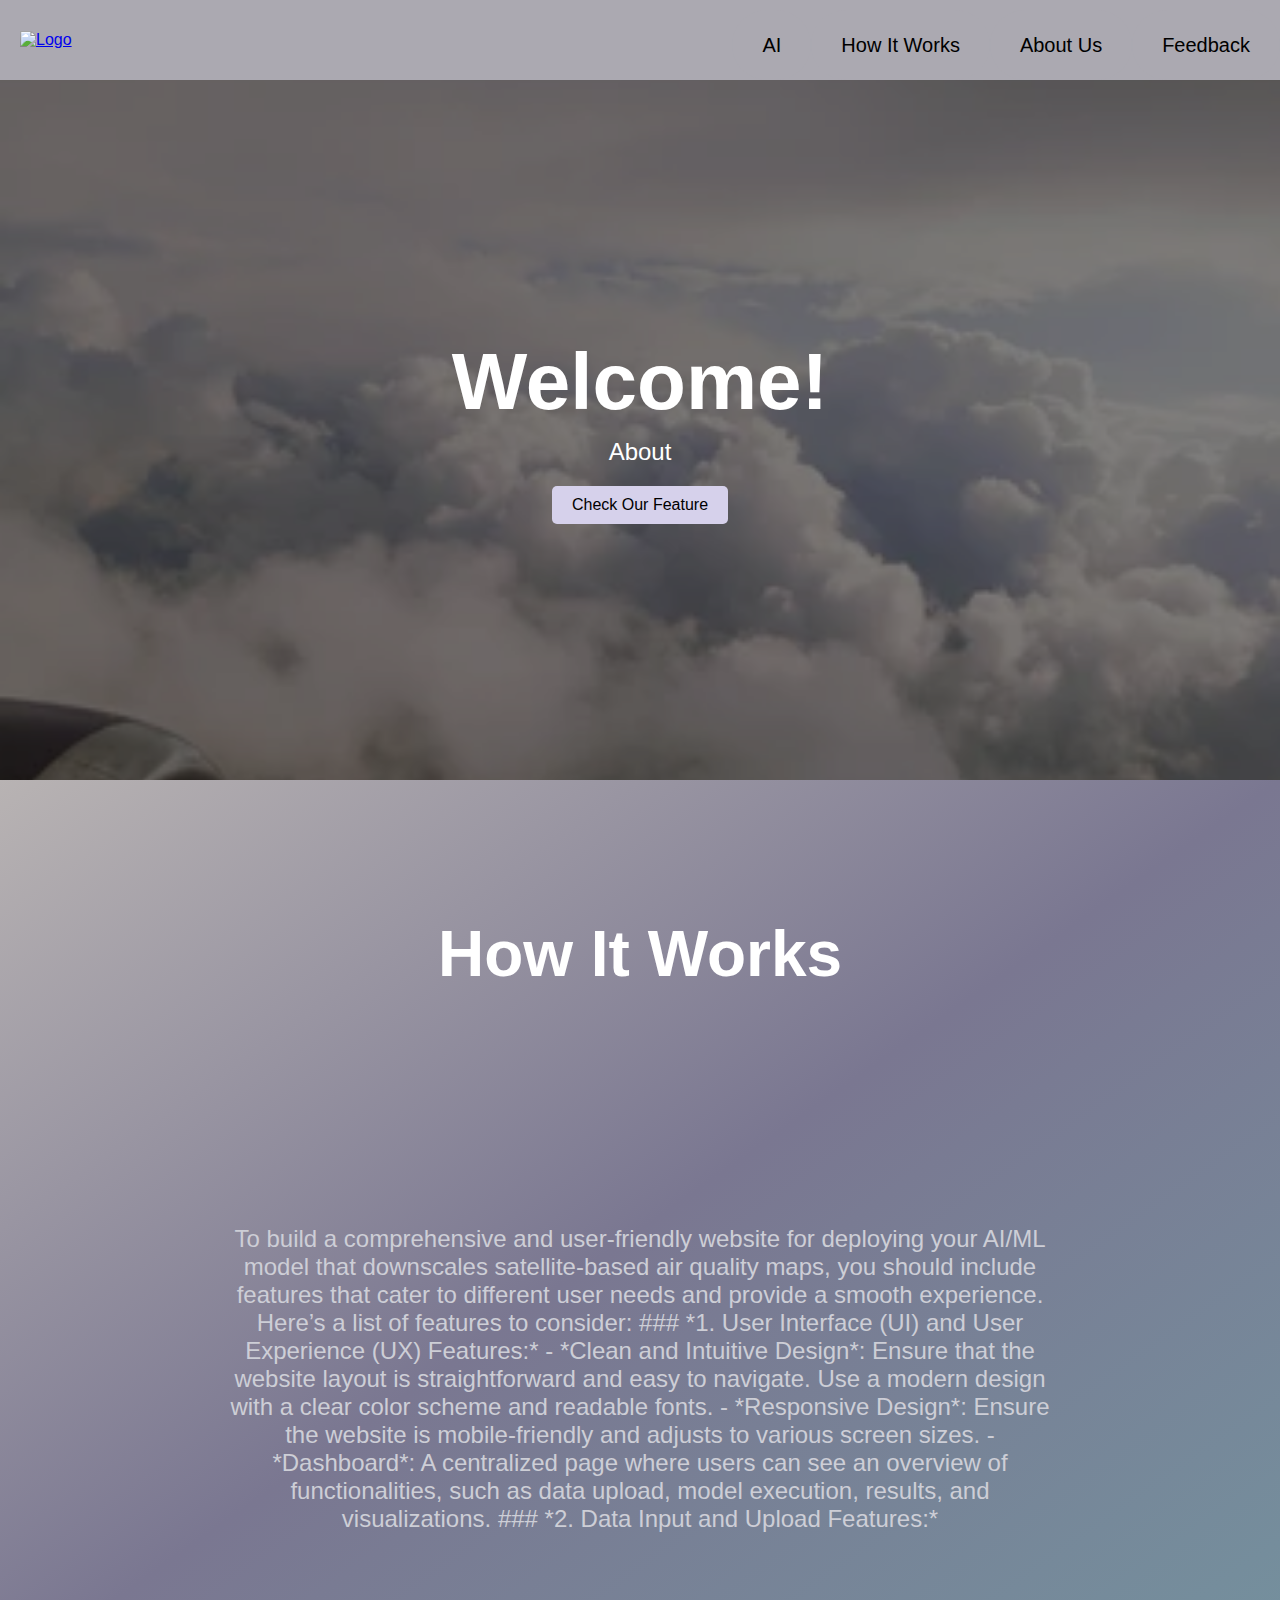
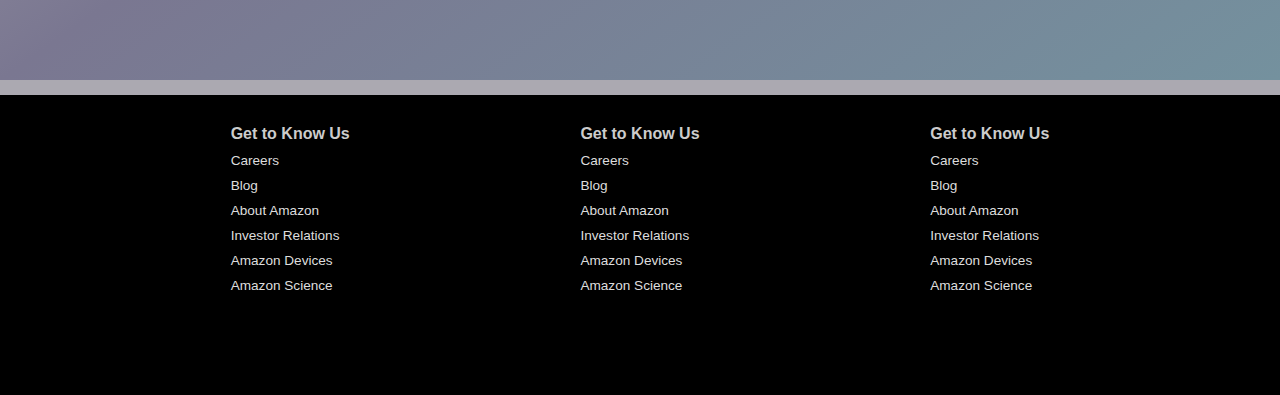
==== pages/index.html @ 38850c6e "new commit" ====
<!DOCTYPE html>
<html lang="en">

<head>
    <meta charset="UTF-8">
    <meta name="viewport" content="width=device-width, initial-scale=1.0">
    <title>SIH</title>
    <link rel="stylesheet" href="style.css">
</head>

<body>

    <header>
        <nav>
            <div class="nav-logo">
                <a href="index.html">
                    <img src="images/samplelogo.png" alt="Logo">
                </a>
            </div>
            <div class="nav-right">
                <a href="/pages/feature/feature.html">AI</a>
                <a href="index.html#HowItWorks">How It Works</a>
                <a href="/pages/about/about.html">About Us</a>
                <a href="/pages/feedback/feedback.html">Feedback</a>

            </div>
        </nav>
    </header>
    <section class="Hero-Section">
        <div class="parallax"></div>
        <div class="overlay">
            <h1>Welcome!</h1>
            <p>About</p>
            <a href="/pages/feature/feature.html" class="hero-button">Check Our Feature</a>
        </div>
    </section>
    <section id="HowItWorks">
        <div class="works">
            <h2>How It Works</h2>
            <p>To build a comprehensive and user-friendly website for deploying your AI/ML model that downscales
                satellite-based air quality maps, you should include features that cater to different user needs and
                provide
                a smooth experience. Here’s a list of features to consider:

                ### *1. User Interface (UI) and User Experience (UX) Features:*

                - *Clean and Intuitive Design*: Ensure that the website layout is straightforward and easy to navigate.
                Use
                a modern design with a clear color scheme and readable fonts.
                - *Responsive Design*: Ensure the website is mobile-friendly and adjusts to various screen sizes.
                - *Dashboard*: A centralized page where users can see an overview of functionalities, such as data
                upload,
                model execution, results, and visualizations.

                ### *2. Data Input and Upload Features:*
            </p>
        </div>
        <div class="parallax"></div>
    </section>
    <footer>

        <div class="footer2">
            <ul>
                <p>Get to Know Us</p>
                <a>Careers</a>
                <a>Blog</a>
                <a>About Amazon</a>
                <a>Investor Relations</a>
                <a>Amazon Devices</a>
                <a>Amazon Science</a>
            </ul>

            <ul>
                <p>Get to Know Us</p>
                <a>Careers</a>
                <a>Blog</a>
                <a>About Amazon</a>
                <a>Investor Relations</a>
                <a>Amazon Devices</a>
                <a>Amazon Science</a>
            </ul>

            <ul>
                <p>Get to Know Us</p>
                <a>Careers</a>
                <a>Blog</a>
                <a>About Amazon</a>
                <a>Investor Relations</a>
                <a>Amazon Devices</a>
                <a>Amazon Science</a>
            </ul>
        </div>
    </footer>


</body>

</html>
---- pages/style.css ----
* {
    margin: 0;
    padding: 0;
    box-sizing: border-box;
    font-family: Arial, sans-serif;
}

body {
    margin: 0;
    font-family: Arial, sans-serif;
    background-color: rgb(171, 169, 177);
    color: #fff;

}

/* Base styles for the fixed header */
.header {
    position: fixed;
    top: 0;
    left: 0;
    width: 100%;
    z-index: 1000;
    color: #fff;
    padding: 1rem;
    display: flex;
    justify-content: space-between;
    align-items: center;
    box-shadow: 0 2px 5px rgba(0, 0, 0, 0.1);
}

nav {
    display: flex;
    justify-content: space-between;
    align-items: center;
    width: 100%;
}

/* Logo styling */
.nav-logo img {
    height: 80px;
    width: 100px;
    margin-left: 20px;
}

/* Navigation bar styling */
.nav-right {
    display: flex;
    align-items: center;
}

.nav-right a {
    color: none;
    text-decoration: none;
    font-size: 20px;
    font-weight: 500;
    padding: 10px 30px;
    color: black;
    border-radius: 50px;
    background-color: rgb(171, 169, 177);
    position: relative;
    line-height: 50px;
    transition: all 0.3s ease;
    margin-top: 10px;
}

.nav-right a:after {
    position: absolute;
    content: "";
    background: rgb(29, 28, 28);
    background: linear-gradient(black, #ffffff, #1e13b1);
    width: 104%;
    height: 110%;
    left: -2%;
    top: -5%;
    border-radius: 50px;
    transform: scaleY(0);
    z-index: -1;
    animation: rotate 1.5s linear infinite;
    transition: transform 0.3s ease;
}

.nav-right a:hover:after {
    transform: scaleY(1);
}

.parallax {
    /* The image used */
    background-image: url('../images/image\ copy.png');
    height: 100%;
    background-attachment: fixed;
    background-position: center;
    background-repeat: no-repeat;
    background-size: cover;
}

.Hero-Section {
    position: relative;
    width: 100%;
    height: 700px;
    overflow: hidden;

}


/* Style the overlay text */
.overlay {
    position: absolute;
    top: 0;
    left: 0;
    width: 100%;
    height: 100%;
    display: flex;
    flex-direction: column;
    align-items: center;
    justify-content: center;
    color: white;
    /* Adjust the text color as needed */
    text-align: center;
    background: rgba(0, 0, 0, 0.5);
    /* Optional: add a dark overlay to improve text readability */
}

.overlay h1 {
    font-size: 5rem;
    /* Adjust font size as needed */
    margin-bottom: 10px;
}

.overlay p {
    font-size: 1.5rem;
    /* Adjust font size as needed */
    margin-bottom: 20px;
    color: white;
}

.hero-button {
    padding: 10px 20px;
    font-size: 1rem;
    color: black;
    background-color: #d6d1eb;
    /* Adjust button color as needed */
    border: none;
    cursor: pointer;
    border-radius: 5px;
    text-decoration: none;
    /* Remove underline from link */
    display: inline-block;
}

.hero-button:hover {
    background-color: #a9a5db;
    /* Adjust button hover color as needed */
}

.HowItWorks {
    background-image: linear-gradient(to bottom right, rgb(184, 179, 179), #de75f8, rgb(255, 64, 191), #de75f8, rgb(177, 171, 171));
    padding: 20px;
    text-align: center;
    color: white;
    margin: 0;
    height: 100vh;
    display: grid;
    place-items: center;
}

.works {
    background-image: linear-gradient(to bottom right, rgb(184, 179, 179), rgb(122, 119, 145), rgb(116, 145, 158));
    padding: 20px;
    text-align: center;
    color: white;
    margin: 0;
    height: 100vh;
    display: grid;
    place-items: center;
}

.works h2 {
    font-size: 4rem;
}

.works p {
    font-size: 1.5rem;
    margin-bottom: 10px;
    margin-left: 200px;
    margin-right: 200px;
    color: rgb(205, 206, 214);
}



footer {
    margin-top: 15px;
}


.footer2 {
    height: 300px;
    color: #cccccc;
    background-color: black;
    display: flex;
    justify-content: space-evenly;
}

ul a {
    display: block;
    font-size: 0.85rem;
    margin-top: 10px;
    color: #dddddd;
}

ul p {
    font-weight: 600;
}

ul {
    margin-top: 30px;
}
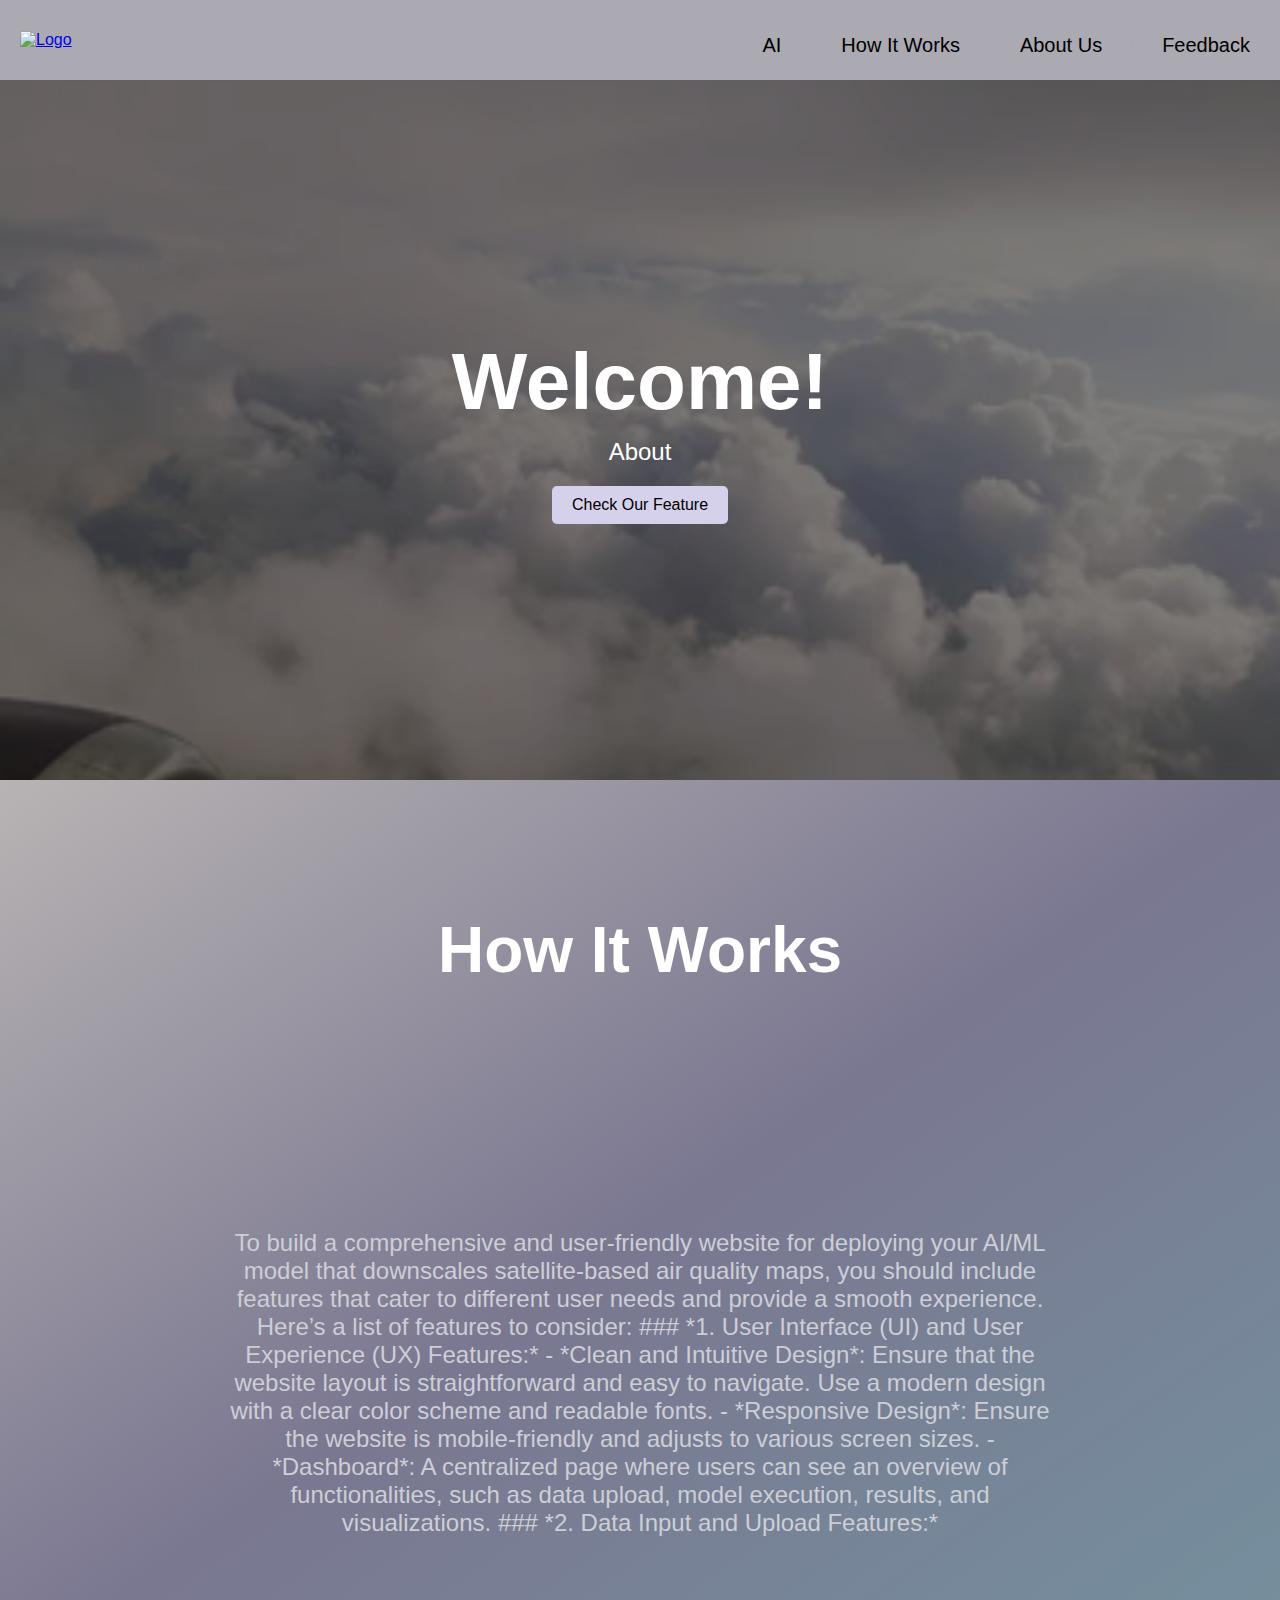
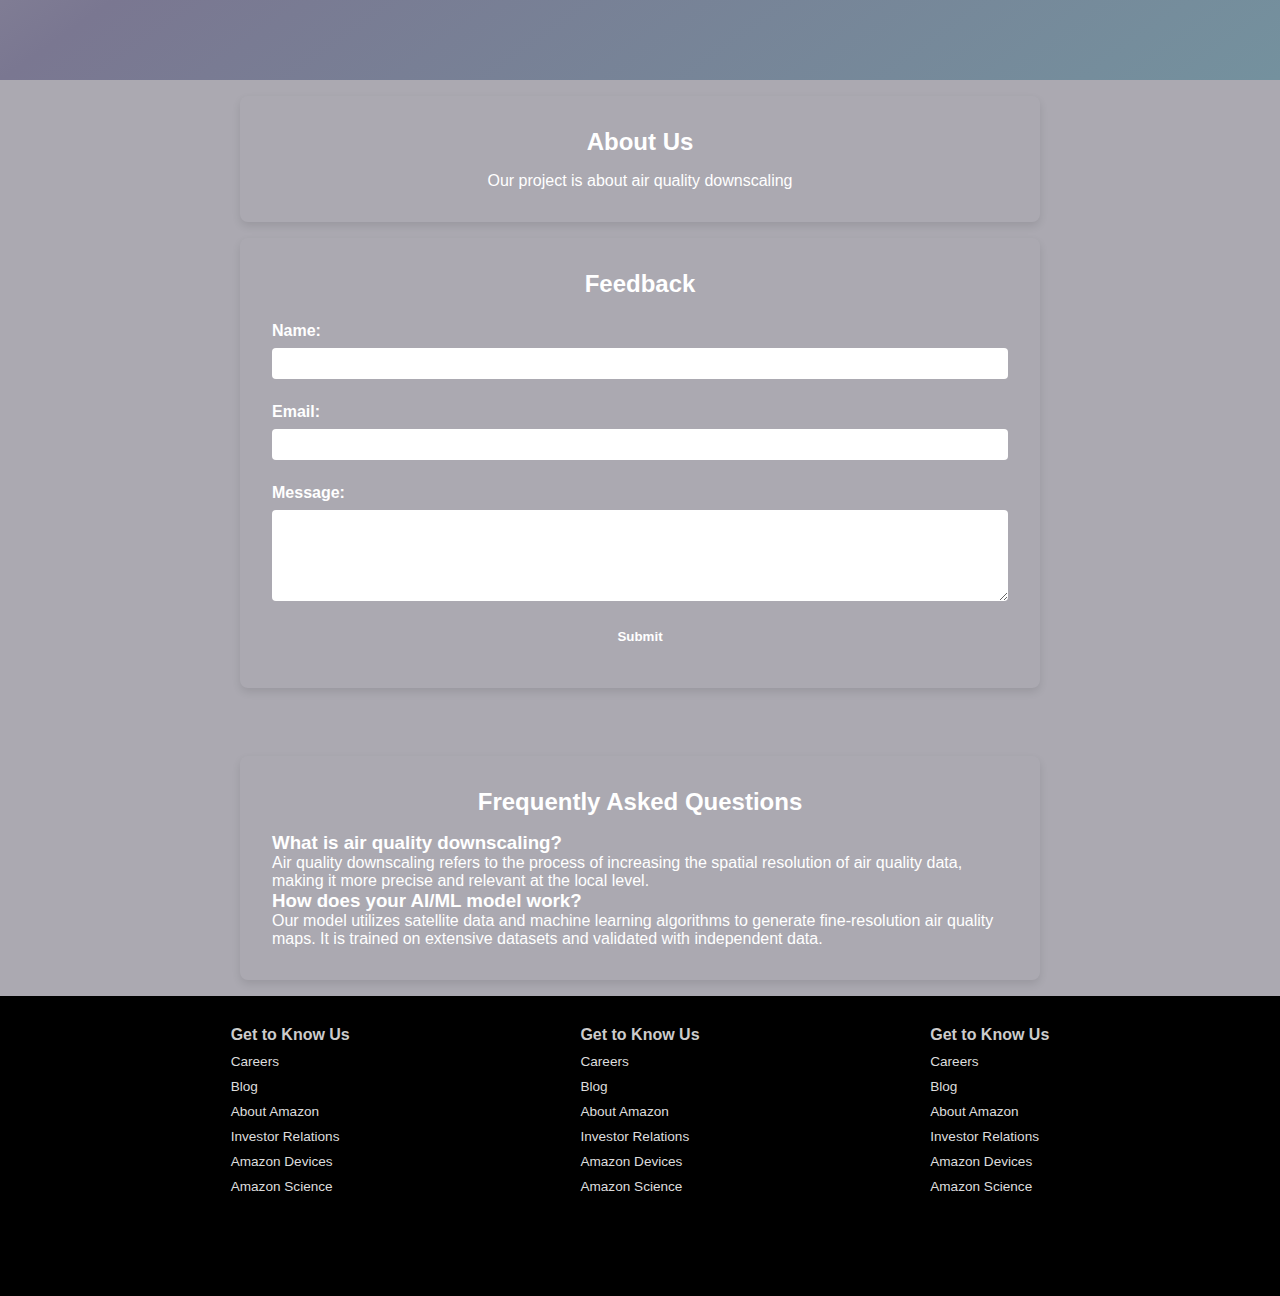
==== commit 1aeea0ac: "commit" ====
--- a/pages/index.html
+++ b/pages/index.html
@@ -6,6 +6,7 @@
     <meta name="viewport" content="width=device-width, initial-scale=1.0">
     <title>SIH</title>
     <link rel="stylesheet" href="style.css">
+    <link rel="stylesheet" href="about.css">
 </head>
 
 <body>
@@ -18,10 +19,10 @@
                 </a>
             </div>
             <div class="nav-right">
-                <a href="/pages/feature/feature.html">AI</a>
+                <a href="feature.html">AI</a>
                 <a href="index.html#HowItWorks">How It Works</a>
-                <a href="/pages/about/about.html">About Us</a>
-                <a href="/pages/feedback/feedback.html">Feedback</a>
+                <a href="index.html#about">About Us</a>
+                <a href="index.html#feedback">Feedback</a>
 
             </div>
         </nav>
@@ -57,6 +58,43 @@
         </div>
         <div class="parallax"></div>
     </section>
+    <section id="about" class="about-section">
+        <h2>About Us</h2>
+        <p>
+            Our project is about air quality downscaling
+        </p>
+    </section>
+    <section id="feedback" class="feedback-section">
+        <h2>Feedback</h2>
+        <form id="feedback-form" action="https://formsubmit.co/advika006bteceai23@igdtuw.ac.in" method="POST">
+            <label for="name">Name:</label>
+            <input type="text" id="name" name="name" required>
+
+            <label for="email">Email:</label>
+            <input type="email" id="email" name="email" required>
+
+            <label for="message">Message:</label>
+            <textarea id="message" name="message" rows="5" required></textarea>
+
+            <button type="submit">Submit</button>
+        </form>
+        <p id="thank-you-message" style="display:none;">Thank you for giving your feedback!</p>
+    </section>
+    <br> <br>
+    <section id="faq" class="faq-section">
+        <h2>Frequently Asked Questions</h2>
+        <div class="faq-item">
+            <h3>What is air quality downscaling?</h3>
+            <p>Air quality downscaling refers to the process of increasing the spatial resolution of air quality data,
+                making it more precise and relevant at the local level.</p>
+        </div>
+        <div class="faq-item">
+            <h3>How does your AI/ML model work?</h3>
+            <p>Our model utilizes satellite data and machine learning algorithms to generate fine-resolution air quality
+                maps. It is trained on extensive datasets and validated with independent data.</p>
+        </div>
+    </section>
+
     <footer>
 
         <div class="footer2">
@@ -93,6 +131,8 @@
     </footer>
 
 
+
+    <script src="feedback.js"></script>
 </body>
 
 </html>--- a/pages/style.css
+++ b/pages/style.css
@@ -84,7 +84,6 @@
 }
 
 .parallax {
-    /* The image used */
     background-image: url('../images/image\ copy.png');
     height: 100%;
     background-attachment: fixed;
@@ -114,21 +113,17 @@
     align-items: center;
     justify-content: center;
     color: white;
-    /* Adjust the text color as needed */
     text-align: center;
     background: rgba(0, 0, 0, 0.5);
-    /* Optional: add a dark overlay to improve text readability */
 }
 
 .overlay h1 {
     font-size: 5rem;
-    /* Adjust font size as needed */
     margin-bottom: 10px;
 }
 
 .overlay p {
     font-size: 1.5rem;
-    /* Adjust font size as needed */
     margin-bottom: 20px;
     color: white;
 }
@@ -138,20 +133,18 @@
     font-size: 1rem;
     color: black;
     background-color: #d6d1eb;
-    /* Adjust button color as needed */
     border: none;
     cursor: pointer;
     border-radius: 5px;
     text-decoration: none;
-    /* Remove underline from link */
     display: inline-block;
 }
 
 .hero-button:hover {
     background-color: #a9a5db;
-    /* Adjust button hover color as needed */
-}
-
+}
+
+/* HOW IT WORKS */
 .HowItWorks {
     background-image: linear-gradient(to bottom right, rgb(184, 179, 179), #de75f8, rgb(255, 64, 191), #de75f8, rgb(177, 171, 171));
     padding: 20px;
@@ -161,6 +154,7 @@
     height: 100vh;
     display: grid;
     place-items: center;
+
 }
 
 .works {
@@ -172,6 +166,7 @@
     height: 100vh;
     display: grid;
     place-items: center;
+
 }
 
 .works h2 {
@@ -186,7 +181,82 @@
     color: rgb(205, 206, 214);
 }
 
-
+/* About US and FAQ */
+.about-section,
+.faq-section {
+    padding: 2rem;
+    background-color: var(--white);
+    margin: 1rem auto;
+    border-radius: 8px;
+    box-shadow: 0 4px 8px rgba(0, 0, 0, 0.1);
+    max-width: 800px;
+}
+
+h2 {
+    color: var(--primary-color);
+    text-align: center;
+    margin-bottom: 1rem;
+}
+
+.about-section p {
+    text-align: center;
+}
+
+.faq-item h3 {
+    color: var(--accent-color)
+}
+
+/* FeedBack*/
+
+.feedback-section {
+    padding: 2rem;
+    background-color: var(--white);
+    margin: 1rem auto;
+    border-radius: 8px;
+    box-shadow: 0 4px 8px rgba(0, 0, 0, 0.1);
+    max-width: 800px;
+}
+
+h2 {
+    color: var(--primary-color);
+    text-align: center;
+    margin-bottom: 1rem;
+}
+
+.feedback-section form {
+    display: flex;
+    flex-direction: column;
+}
+
+.feedback-section label {
+    margin: 0.5rem 0;
+    font-weight: bold;
+}
+
+.feedback-section input[type="text"],
+.feedback-section input[type="email"],
+.feedback-section textarea {
+    padding: 0.5rem;
+    border: 1px solid var(--dark-grey);
+    border-radius: 4px;
+    margin-bottom: 1rem;
+}
+
+.feedback-section button {
+    background-color: var(--primary-color);
+    color: var(--white);
+    padding: 0.75rem;
+    border: none;
+    border-radius: 4px;
+    cursor: pointer;
+    font-weight: bold;
+}
+
+.feedback-section button:hover {
+    background-color: var(--secondary-color);
+}
+
+/* Footer */
 
 footer {
     margin-top: 15px;
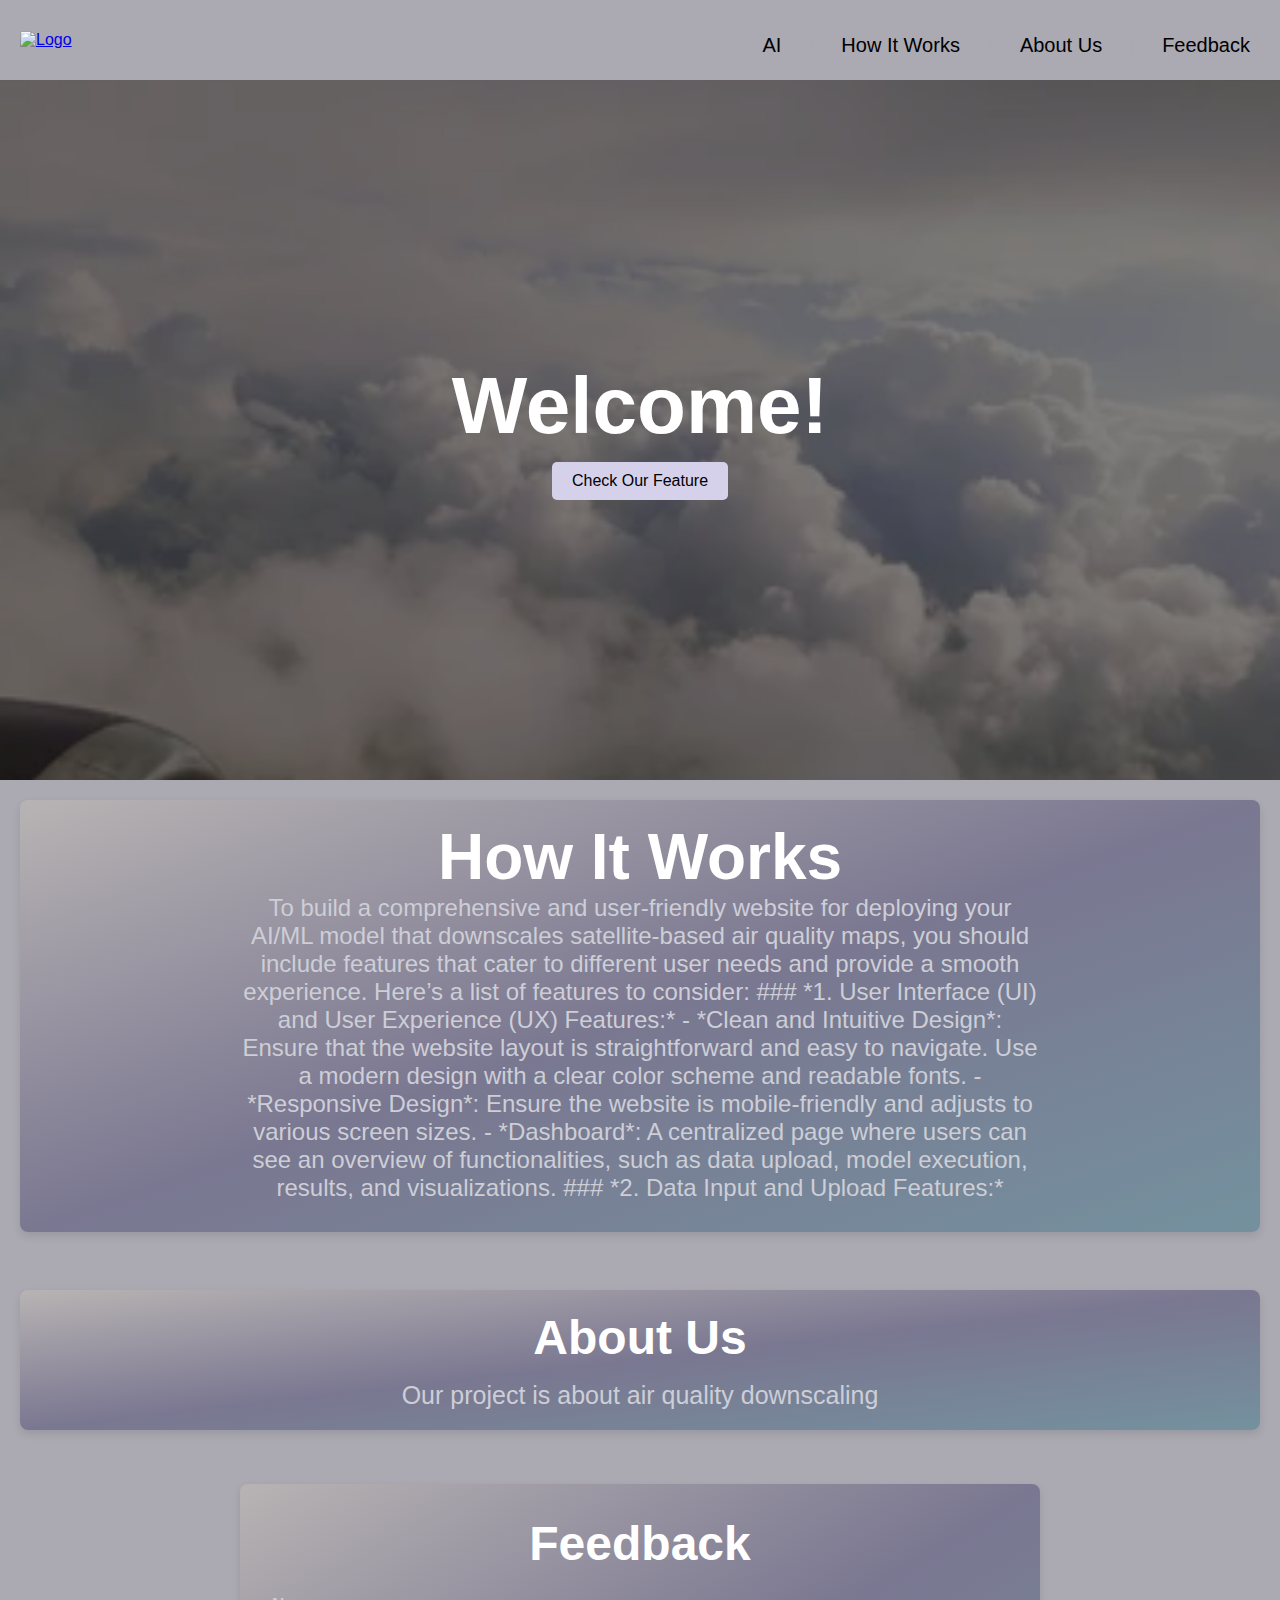
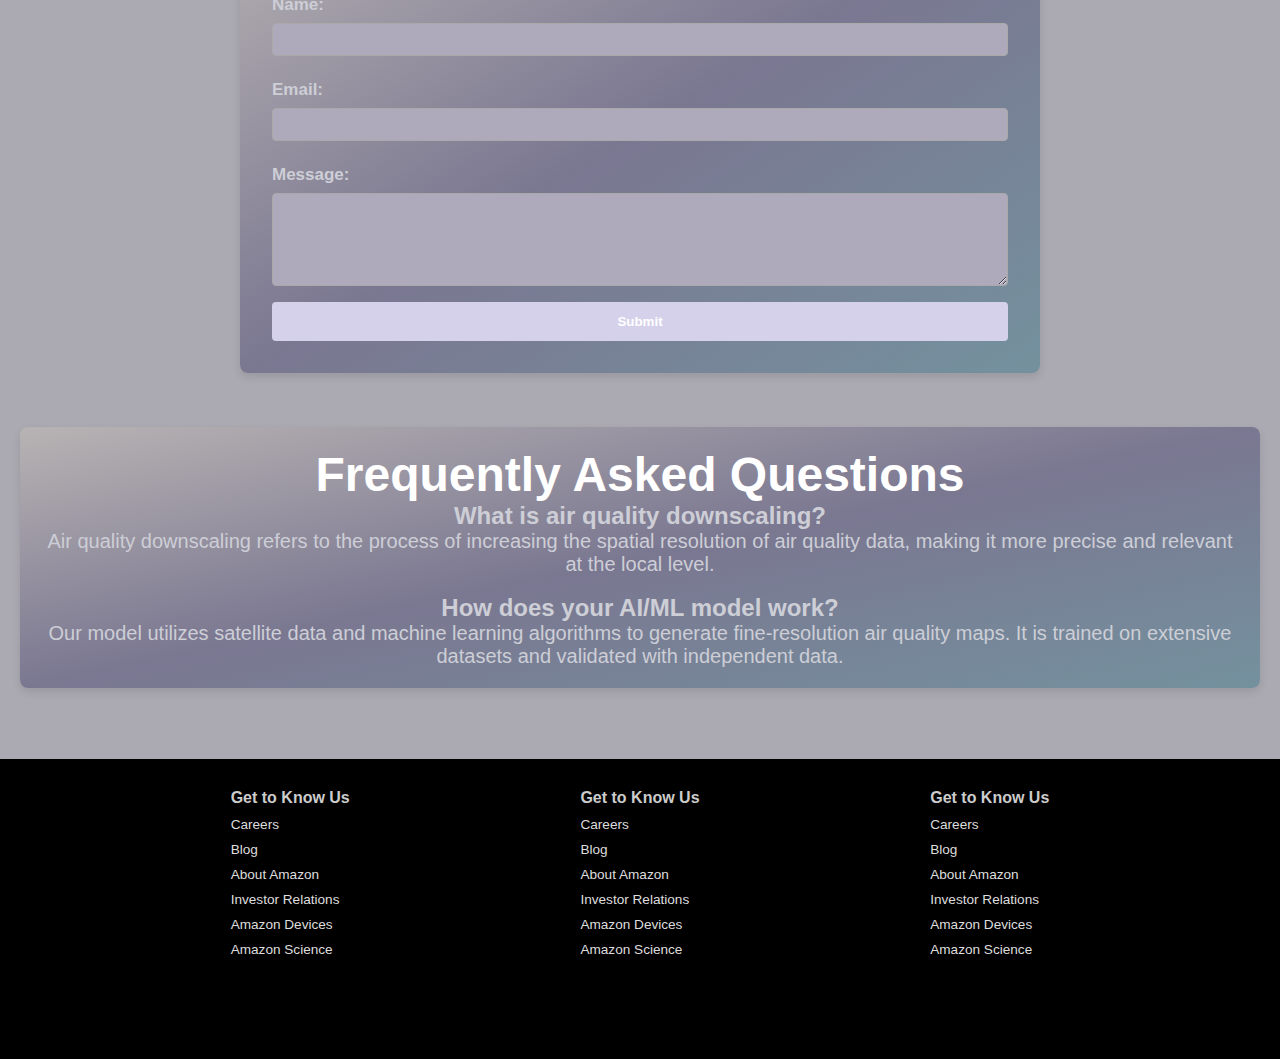
==== commit 67d509c3: "home page modified" ====
--- a/pages/index.html
+++ b/pages/index.html
@@ -31,7 +31,7 @@
         <div class="parallax"></div>
         <div class="overlay">
             <h1>Welcome!</h1>
-            <p>About</p>
+            <!-- <p>About</p> -->
             <a href="/pages/feature/feature.html" class="hero-button">Check Our Feature</a>
         </div>
     </section>
@@ -57,6 +57,7 @@
             </p>
         </div>
         <div class="parallax"></div>
+        <br>
     </section>
     <section id="about" class="about-section">
         <h2>About Us</h2>
@@ -64,6 +65,7 @@
             Our project is about air quality downscaling
         </p>
     </section>
+    <br>
     <section id="feedback" class="feedback-section">
         <h2>Feedback</h2>
         <form id="feedback-form" action="https://formsubmit.co/advika006bteceai23@igdtuw.ac.in" method="POST">
@@ -80,7 +82,7 @@
         </form>
         <p id="thank-you-message" style="display:none;">Thank you for giving your feedback!</p>
     </section>
-    <br> <br>
+    <br>
     <section id="faq" class="faq-section">
         <h2>Frequently Asked Questions</h2>
         <div class="faq-item">
@@ -88,12 +90,15 @@
             <p>Air quality downscaling refers to the process of increasing the spatial resolution of air quality data,
                 making it more precise and relevant at the local level.</p>
         </div>
+        <br>
         <div class="faq-item">
             <h3>How does your AI/ML model work?</h3>
             <p>Our model utilizes satellite data and machine learning algorithms to generate fine-resolution air quality
                 maps. It is trained on extensive datasets and validated with independent data.</p>
         </div>
     </section>
+
+    <br><br>
 
     <footer>
 
--- a/pages/style.css
+++ b/pages/style.css
@@ -157,13 +157,15 @@
 
 }
 
-.works {
+.works , .about-section, .faq-section {
     background-image: linear-gradient(to bottom right, rgb(184, 179, 179), rgb(122, 119, 145), rgb(116, 145, 158));
     padding: 20px;
     text-align: center;
     color: white;
-    margin: 0;
-    height: 100vh;
+    margin: 20px;
+    border-radius: 8px;
+    box-shadow: 0 4px 8px rgba(0, 0, 0, 0.1);
+    height: auto;
     display: grid;
     place-items: center;
 
@@ -182,50 +184,53 @@
 }
 
 /* About US and FAQ */
-.about-section,
-.faq-section {
+
+.about-section h2 {
+    color: #fff;
+    text-align: center;
+    margin-bottom: 1rem;
+    font-size: 3rem;
+}
+.faq-section h2{
+    font-size: 3rem;
+}
+.faq-item h3 {
+    font-size: 1.5rem;
+    color: rgb(205, 206, 214);
+}
+.faq-section p {
+    font-size: 20px;
+    color: rgb(205, 206, 214);
+}
+.about-section p {
+    text-align: center;
+    font-size: 25px;
+    color: rgb(205, 206, 214);
+}
+
+/* FeedBack*/
+
+.feedback-section {
     padding: 2rem;
-    background-color: var(--white);
+    background-image: linear-gradient(to bottom right, rgb(184, 179, 179), rgb(122, 119, 145), rgb(116, 145, 158));
     margin: 1rem auto;
     border-radius: 8px;
     box-shadow: 0 4px 8px rgba(0, 0, 0, 0.1);
     max-width: 800px;
 }
 
-h2 {
-    color: var(--primary-color);
+.feedback-section h2 {
+    color: #fff;
     text-align: center;
     margin-bottom: 1rem;
-}
-
-.about-section p {
-    text-align: center;
-}
-
-.faq-item h3 {
-    color: var(--accent-color)
-}
-
-/* FeedBack*/
-
-.feedback-section {
-    padding: 2rem;
-    background-color: var(--white);
-    margin: 1rem auto;
-    border-radius: 8px;
-    box-shadow: 0 4px 8px rgba(0, 0, 0, 0.1);
-    max-width: 800px;
-}
-
-h2 {
-    color: var(--primary-color);
-    text-align: center;
-    margin-bottom: 1rem;
+    font-size: 3rem;
 }
 
 .feedback-section form {
     display: flex;
     flex-direction: column;
+    font-size: 17px;
+    color: rgb(205, 206, 214);
 }
 
 .feedback-section label {
@@ -237,14 +242,15 @@
 .feedback-section input[type="email"],
 .feedback-section textarea {
     padding: 0.5rem;
-    border: 1px solid var(--dark-grey);
+    border: 1px solid darkgray;
     border-radius: 4px;
     margin-bottom: 1rem;
+    background-color: #aeaabb;
 }
 
 .feedback-section button {
-    background-color: var(--primary-color);
-    color: var(--white);
+    background-color: #d6d1eb;
+    color: #fff;
     padding: 0.75rem;
     border: none;
     border-radius: 4px;
@@ -253,7 +259,7 @@
 }
 
 .feedback-section button:hover {
-    background-color: var(--secondary-color);
+    background-color: #a9a5db;
 }
 
 /* Footer */
